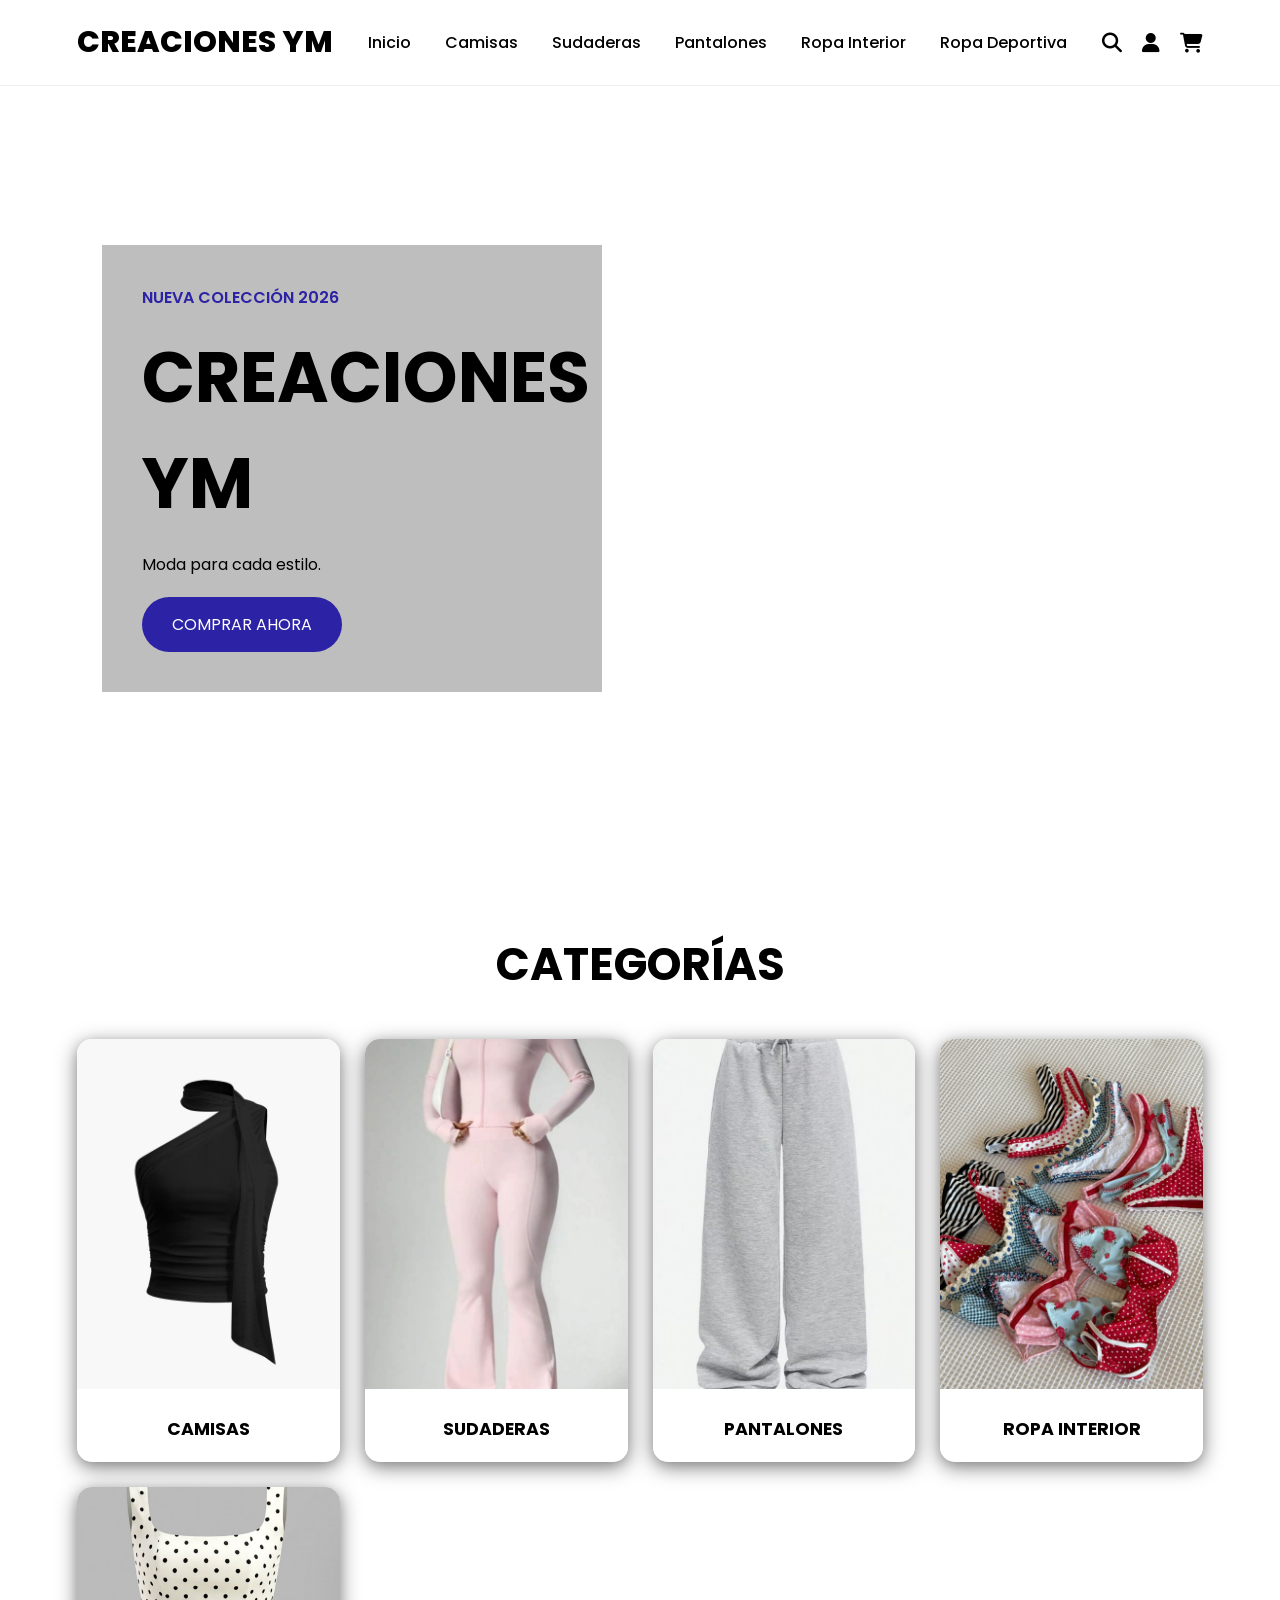
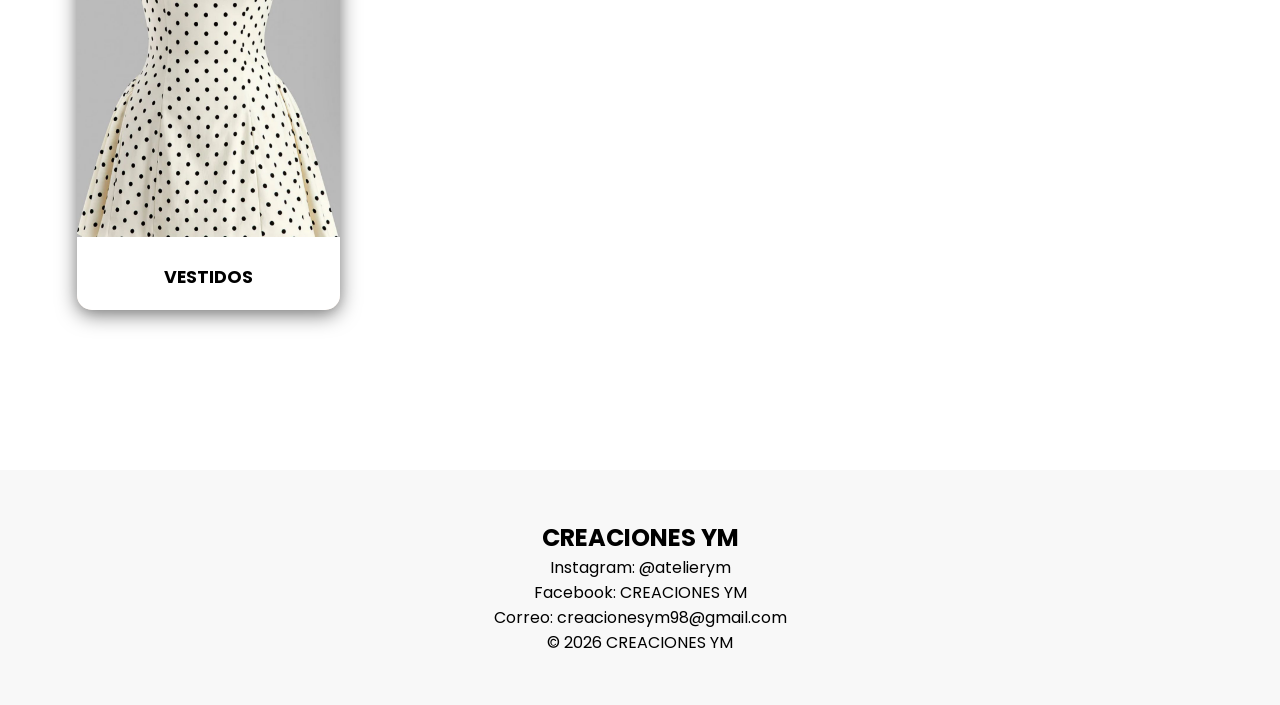
==== index.html @ eb7d3f41 "pag web" ====
<!DOCTYPE html>
<html lang="es">

<head>
	<meta charset="UTF-8">
	<meta name="viewport" content="width=device-width, initial-scale=1.0">
	<title>CREACIONES YM</title>

	<link rel="stylesheet" href="style.css">

	<link rel="stylesheet" href="https://cdnjs.cloudflare.com/ajax/libs/font-awesome/6.5.1/css/all.min.css">

	<link href="https://fonts.googleapis.com/css2?family=Poppins:wght@300;400;500;600;700;800&display=swap"
		rel="stylesheet">
</head>

<body>

	<header>

		<div class="logo">
			CREACIONES YM
		</div>

		<nav>
			<a href="#">Inicio</a>
			<a href="#">Camisas</a>
			<a href="#">Sudaderas</a>
			<a href="#">Pantalones</a>
			<a href="#">Ropa Interior</a>
			<a href="#">Ropa Deportiva</a>
		</nav>

		<div class="icons">
			<i class="fa-solid fa-magnifying-glass"></i>
			<i class="fa-solid fa-user"></i>
			<i class="fa-solid fa-cart-shopping"></i>
		</div>

	</header>

	<section class="banner">

		<div class="contenido">

			<span>NUEVA COLECCIÓN 2026</span>

			<h1>CREACIONES YM</h1>

			<p>
				Moda para cada estilo.
			</p>

			<a href="#" class="btn">
				COMPRAR AHORA
			</a>

		</div>

	</section>

	<section class="categorias">

		<h2>CATEGORÍAS</h2>

		<div class="grid">

			<a class="categorias-seccion" href="/categorias/camisas.htm">
				<div class="card">
					<img src="/IMG/CAMISAS DE MUJERES .jpg">
					<div class="nombre-categorias">
						<h3>CAMISAS</h3>
					</div>
				</div>
			</a>

			<a class="categorias-seccion" href="/categorias/sudaderas.html">
				<div class="card">
					<img src="/IMG/ropa deportiva .jpg">
					<div class="nombre-categorias">
						<h3>SUDADERAS</h3>
					</div>
				</div>
			</a>

			<a class="categorias-seccion" href="/categorias/pantalonesdesudaderas.html">

				<div class="card">
					<img src="/IMG/panatlones de sudaderas .jpg">
					<div class="nombre-categorias">
						<h3>PANTALONES</h3>
					</div>
				</div>
			</a>

			<a class="categorias-seccion" href="/categorias/ropainterior.html">
				<div class="card">
					<img src="/IMG/ropa interior .jpg">
					<div class="nombre-categorias">
						<h3>ROPA INTERIOR</h3>
					</div>
				</div>
			</a>

			<a class="categorias-seccion" href="/categorias/vestido.html">
				<div class="card">
					<img src="/IMG/vestido .jpg">
          <div class="nombre-categorias">
						<h3>VESTIDOS</h3>
					</div>
				</div>
			</a>
		</div>
		
			






	</section>





	</section>

	<footer>

		<h2>CREACIONES YM</h2>

		<p>Instagram: @atelierym</p>

		<p>Facebook: CREACIONES YM</p>

		<p>Correo: creacionesym98@gmail.com</p>

		<p>© 2026 CREACIONES YM</p>

	</footer>

</body>

</html>
---- style.css ----
* {
    margin: 0;
    padding: 0;
    box-sizing: border-box;
    font-family: 'Poppins', sans-serif;
}

body {
    background: #fff;
}

header {
    display: flex;
    justify-content: space-between;
    align-items: center;
    padding: 20px 6%;
    border-bottom: 1px solid #eee;
}

footer {
    margin-top: 80px;
    padding: 50px;
    text-align: center;
    background: #f8f8f8;
}

.logo {
    font-size: 30px;
    font-weight: 800;
}

nav a {
    text-decoration: none;
    color: #000;
    margin: 0 15px;
    font-weight: 500;
}

.icons {
    display: flex;
    gap: 20px;
    font-size: 20px;
    cursor: pointer;
}

.banner {
    height: 85vh;
    background: url('https://images.unsplash.com/photo-1441986300917-64674bd600d8?q=80&w=1600');
    background-size: cover;
    background-position: center;
    display: flex;
    align-items: center;
    padding-left: 8%;
}

.contenido {
    background: rgb(183 183 183 / 90%);
    padding: 40px;
    max-width: 500px;
}

.contenido span {
    color: #2c22a5;
    font-weight: 600;
}

.contenido h1 {
    font-size: 70px;
    margin: 15px 0;
}

.btn {
    display: inline-block;
    margin-top: 20px;
    background: #2c22a5;
    color: white;
    padding: 15px 30px;
    text-decoration: none;
    border-radius: 30px;
}

.categorias {
    padding: 80px 6%;
}

.categorias h2 {
    text-align: center;
    margin-bottom: 40px;
    font-size: 45px;
}

.grid {
    display: grid;
    grid-template-columns: repeat(auto-fit, minmax(250px, 1fr));
    gap: 25px;
}

.card {
    background: white;
    border-radius: 15px;
    overflow: hidden;
    box-shadow: 0 2px 10px rgba(0, 0, 0, .08);
}

.card img {
    width: 100%;
    height: 350px;
    object-fit: cover;
}

.img-categorias {
    width: 100%;
    height: 350px;
    object-fit: cover;
}

.nombre-categorias {
    padding: 20px;
    text-align: center;
    font-size: 15px;
}

.categorias-seccion {
    text-decoration: none;
    color: #000;
    box-shadow: 0px 5px 20px rgba(0, 0, 0, 0.5);
    border-radius: 15px ;
    background-color: #ffedde;
}
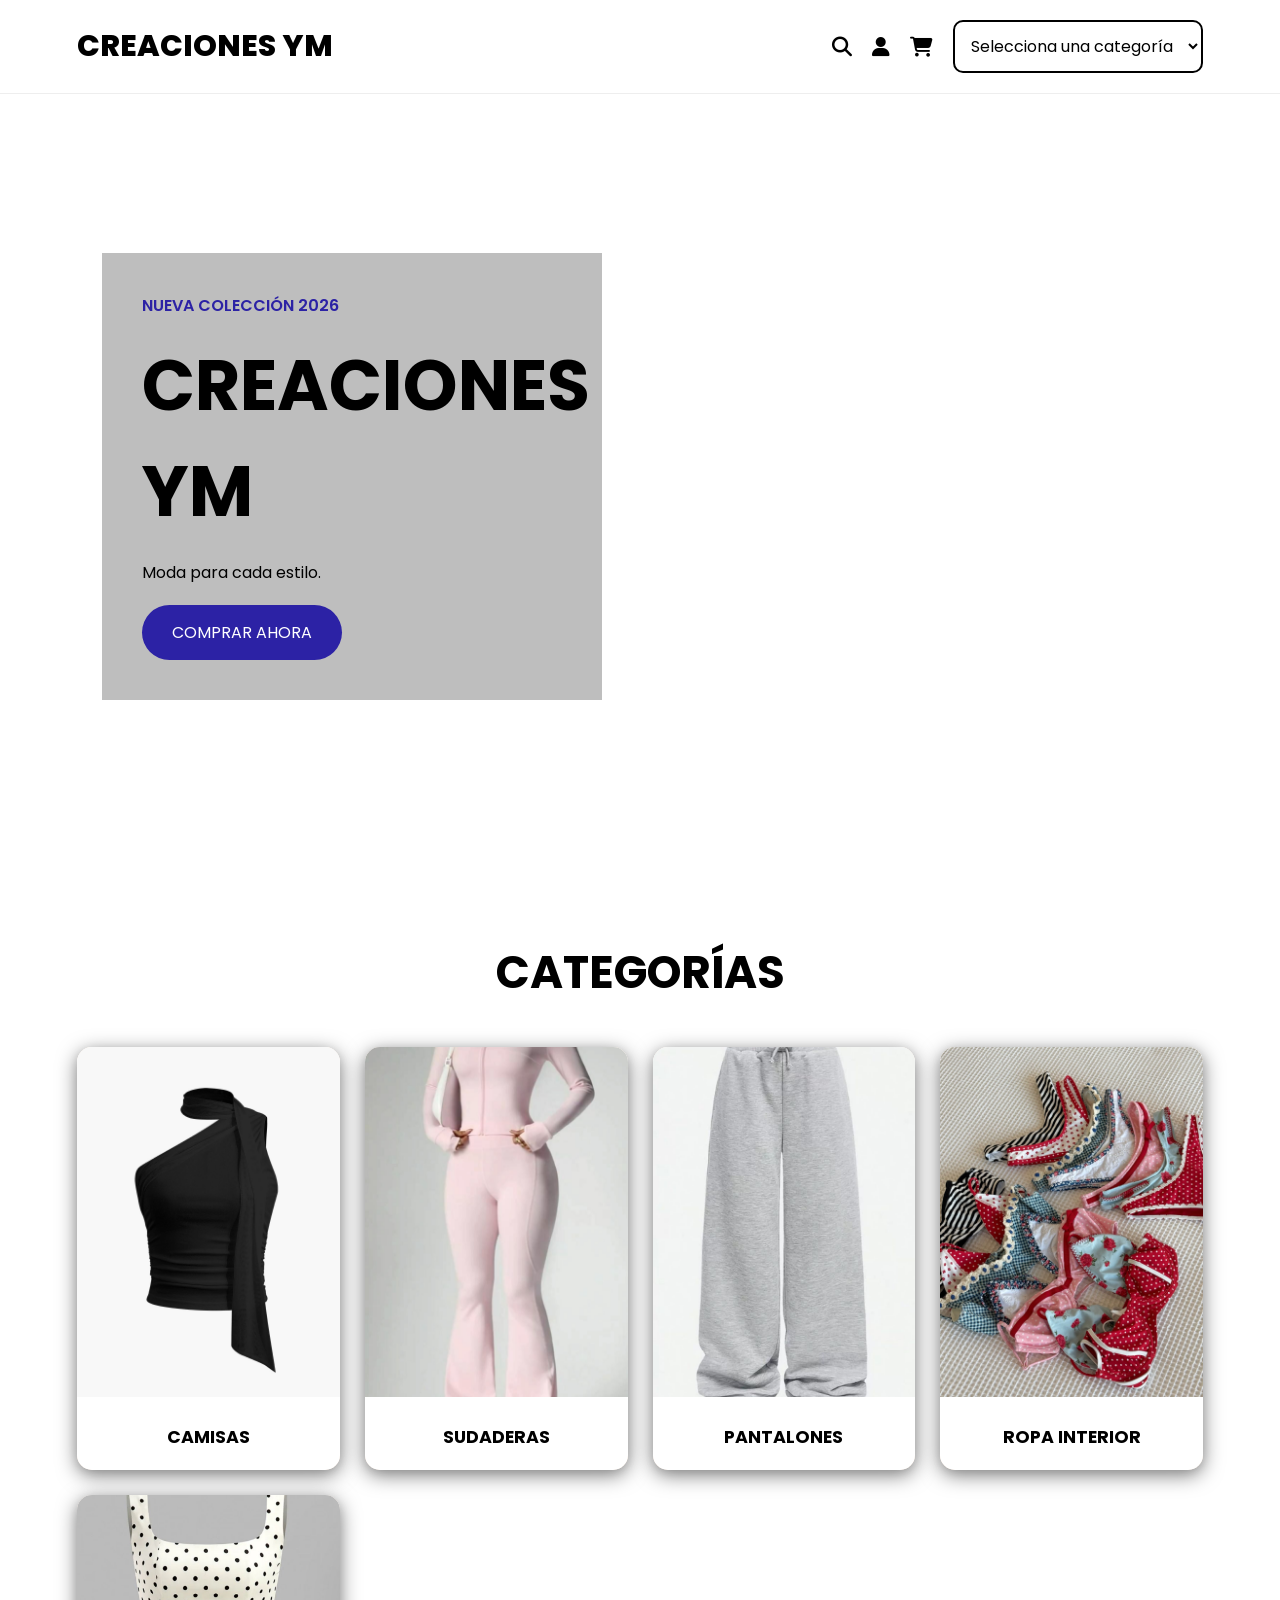
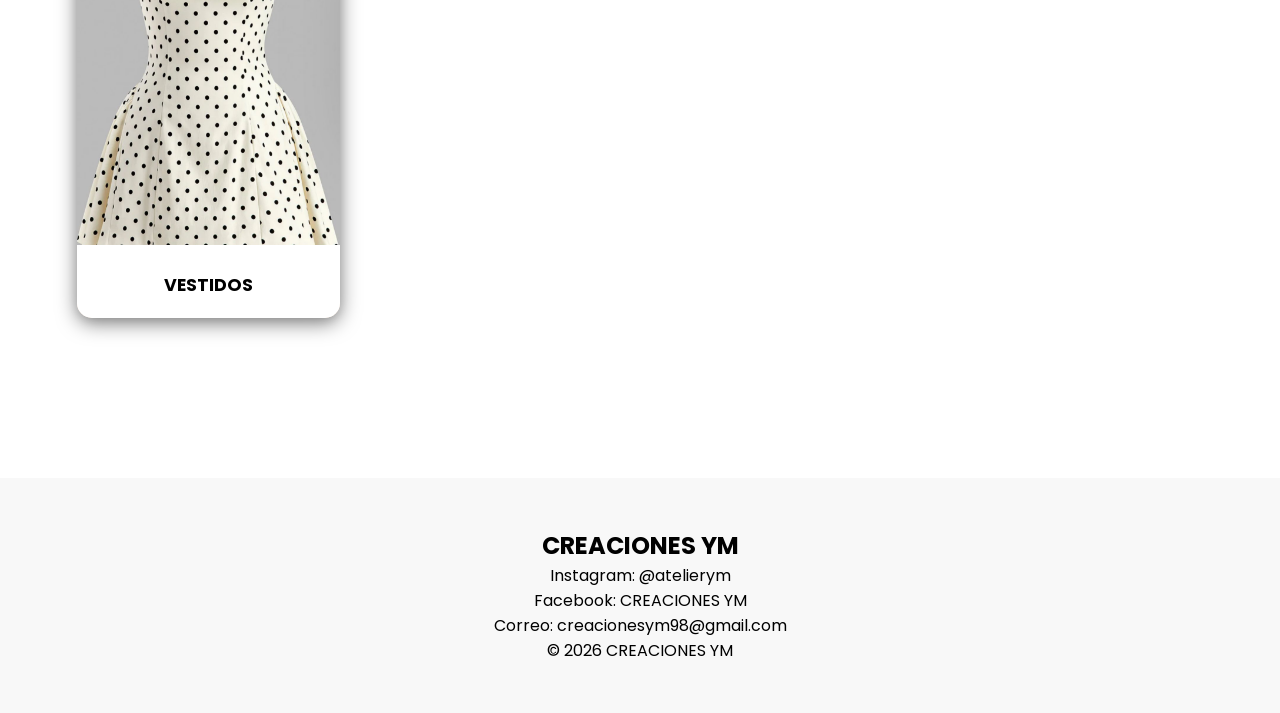
==== commit 95579805: "mejoras" ====
--- a/index.html
+++ b/index.html
@@ -2,145 +2,149 @@
 <html lang="es">
 
 <head>
-	<meta charset="UTF-8">
-	<meta name="viewport" content="width=device-width, initial-scale=1.0">
-	<title>CREACIONES YM</title>
+  <meta charset="UTF-8">
+  <meta name="viewport" content="width=device-width, initial-scale=1.0">
+  <title>CREACIONES YM</title>
 
-	<link rel="stylesheet" href="style.css">
+  <link rel="stylesheet" href="style.css">
 
-	<link rel="stylesheet" href="https://cdnjs.cloudflare.com/ajax/libs/font-awesome/6.5.1/css/all.min.css">
+  <link rel="stylesheet" href="https://cdnjs.cloudflare.com/ajax/libs/font-awesome/6.5.1/css/all.min.css">
 
-	<link href="https://fonts.googleapis.com/css2?family=Poppins:wght@300;400;500;600;700;800&display=swap"
-		rel="stylesheet">
+  <link href="https://fonts.googleapis.com/css2?family=Poppins:wght@300;400;500;600;700;800&display=swap"
+    rel="stylesheet">
 </head>
 
 <body>
 
-	<header>
+  <header>
 
-		<div class="logo">
-			CREACIONES YM
-		</div>
+    <a class="logo" href="index.html">
+      <div class="logo">
+        CREACIONES YM
+      </div>
+    </a>
 
-		<nav>
-			<a href="#">Inicio</a>
-			<a href="#">Camisas</a>
-			<a href="#">Sudaderas</a>
-			<a href="#">Pantalones</a>
-			<a href="#">Ropa Interior</a>
-			<a href="#">Ropa Deportiva</a>
-		</nav>
+    <div class="icons">
+      <i class="fa-solid fa-magnifying-glass"></i>
+      <i class="fa-solid fa-user"></i>
+      <i class="fa-solid fa-cart-shopping"></i>
+      <select id="menu" onchange="irPagina()">
+        <option value="">Selecciona una categoría</option>
+        <option value="index.html">Inicio</option>
+        <option value="camisas.html">Camisas</option>
+        <option value="sudaderas.html">Sudaderas</option>
+        <option value="pantalonesdesudaderas.html">Pantalones</option>
+        <option value="ropainterior.html">Ropa Interior</option>
+        <option value="ropadeportiva.html">Ropa Deportiva</option>
+      </select>
+    </div>
 
-		<div class="icons">
-			<i class="fa-solid fa-magnifying-glass"></i>
-			<i class="fa-solid fa-user"></i>
-			<i class="fa-solid fa-cart-shopping"></i>
-		</div>
+  </header>
 
-	</header>
+  <section class="banner">
 
-	<section class="banner">
+    <div class="contenido">
 
-		<div class="contenido">
+      <span>NUEVA COLECCIÓN 2026</span>
 
-			<span>NUEVA COLECCIÓN 2026</span>
+      <h1>CREACIONES YM</h1>
 
-			<h1>CREACIONES YM</h1>
+      <p>
+        Moda para cada estilo.
+      </p>
 
-			<p>
-				Moda para cada estilo.
-			</p>
+      <a href="#" class="btn">
+        COMPRAR AHORA
+      </a>
 
-			<a href="#" class="btn">
-				COMPRAR AHORA
-			</a>
+    </div>
 
-		</div>
+  </section>
 
-	</section>
+  <section class="categorias">
 
-	<section class="categorias">
+    <h2>CATEGORÍAS</h2>
 
-		<h2>CATEGORÍAS</h2>
+    <div class="grid">
 
-		<div class="grid">
+      <a class="categorias-seccion" href="/categorias/camisas.html">
+        <div class="card">
+          <img src="/IMG/CAMISAS DE MUJERES .jpg">
+          <div class="nombre-categorias">
+            <h3>CAMISAS</h3>
+          </div>
+        </div>
+      </a>
 
-			<a class="categorias-seccion" href="/categorias/camisas.htm">
-				<div class="card">
-					<img src="/IMG/CAMISAS DE MUJERES .jpg">
-					<div class="nombre-categorias">
-						<h3>CAMISAS</h3>
-					</div>
-				</div>
-			</a>
+      <a class="categorias-seccion" href="/categorias/sudaderas.html">
+        <div class="card">
+          <img src="/IMG/ropa deportiva .jpg">
+          <div class="nombre-categorias">
+            <h3>SUDADERAS</h3>
+          </div>
+        </div>
+      </a>
 
-			<a class="categorias-seccion" href="/categorias/sudaderas.html">
-				<div class="card">
-					<img src="/IMG/ropa deportiva .jpg">
-					<div class="nombre-categorias">
-						<h3>SUDADERAS</h3>
-					</div>
-				</div>
-			</a>
+      <a class="categorias-seccion" href="/categorias/pantalonesdesudaderas.html">
 
-			<a class="categorias-seccion" href="/categorias/pantalonesdesudaderas.html">
+        <div class="card">
+          <img src="/IMG/panatlones de sudaderas .jpg">
+          <div class="nombre-categorias">
+            <h3>PANTALONES</h3>
+          </div>
+        </div>
+      </a>
 
-				<div class="card">
-					<img src="/IMG/panatlones de sudaderas .jpg">
-					<div class="nombre-categorias">
-						<h3>PANTALONES</h3>
-					</div>
-				</div>
-			</a>
+      <a class="categorias-seccion" href="/categorias/ropainterior.html">
+        <div class="card">
+          <img src="/IMG/ropa interior .jpg">
+          <div class="nombre-categorias">
+            <h3>ROPA INTERIOR</h3>
+          </div>
+        </div>
+      </a>
 
-			<a class="categorias-seccion" href="/categorias/ropainterior.html">
-				<div class="card">
-					<img src="/IMG/ropa interior .jpg">
-					<div class="nombre-categorias">
-						<h3>ROPA INTERIOR</h3>
-					</div>
-				</div>
-			</a>
-
-			<a class="categorias-seccion" href="/categorias/vestido.html">
-				<div class="card">
-					<img src="/IMG/vestido .jpg">
+      <a class="categorias-seccion" href="/categorias/vestido.html">
+        <div class="card">
+          <img src="/IMG/vestido .jpg">
           <div class="nombre-categorias">
-						<h3>VESTIDOS</h3>
-					</div>
-				</div>
-			</a>
-		</div>
-		
-			
+            <h3>VESTIDOS</h3>
+          </div>
+        </div>
+      </a>
+    </div>
 
 
 
 
 
 
-	</section>
+
+
+  </section>
 
 
 
 
 
-	</section>
+  </section>
 
-	<footer>
+  <footer>
 
-		<h2>CREACIONES YM</h2>
+    <h2>CREACIONES YM</h2>
 
-		<p>Instagram: @atelierym</p>
+    <p>Instagram: @atelierym</p>
 
-		<p>Facebook: CREACIONES YM</p>
+    <p>Facebook: CREACIONES YM</p>
 
-		<p>Correo: creacionesym98@gmail.com</p>
+    <p>Correo: creacionesym98@gmail.com</p>
 
-		<p>© 2026 CREACIONES YM</p>
+    <p>© 2026 CREACIONES YM</p>
 
-	</footer>
+  </footer>
 
 </body>
 
+<script src="script.js"></script>
+
 </html>
--- a/style.css
+++ b/style.css
@@ -27,6 +27,8 @@
 .logo {
     font-size: 30px;
     font-weight: 800;
+    text-decoration: none;
+    color: #000;
 }
 
 nav a {
@@ -41,7 +43,9 @@
     gap: 20px;
     font-size: 20px;
     cursor: pointer;
+    align-items: center;
 }
+
 
 .banner {
     height: 85vh;
@@ -126,4 +130,34 @@
     box-shadow: 0px 5px 20px rgba(0, 0, 0, 0.5);
     border-radius: 15px ;
     background-color: #ffedde;
+}
+
+label{
+    font-family: Arial, sans-serif;
+    font-size:18px;
+    color:#2c22a5;
+    font-weight:bold;
+}
+
+#menu{
+    width:250px;
+    padding:12px;
+    border:2px solid #000;
+    border-radius:10px;
+    background:#ffffff;
+    color:#000000;
+    font-size:16px;
+    cursor:pointer;
+    outline:none;
+    transition:0.3s;
+}
+
+#menu:hover{
+    border-color:#2c22a5;
+    box-shadow:0 0 10px rgba(45, 34, 165, 0.363);
+}
+
+#menu:focus{
+    border-color:#2c22a5;
+    box-shadow:0 0 15px rgba(45, 34, 165, 0.363);
 }
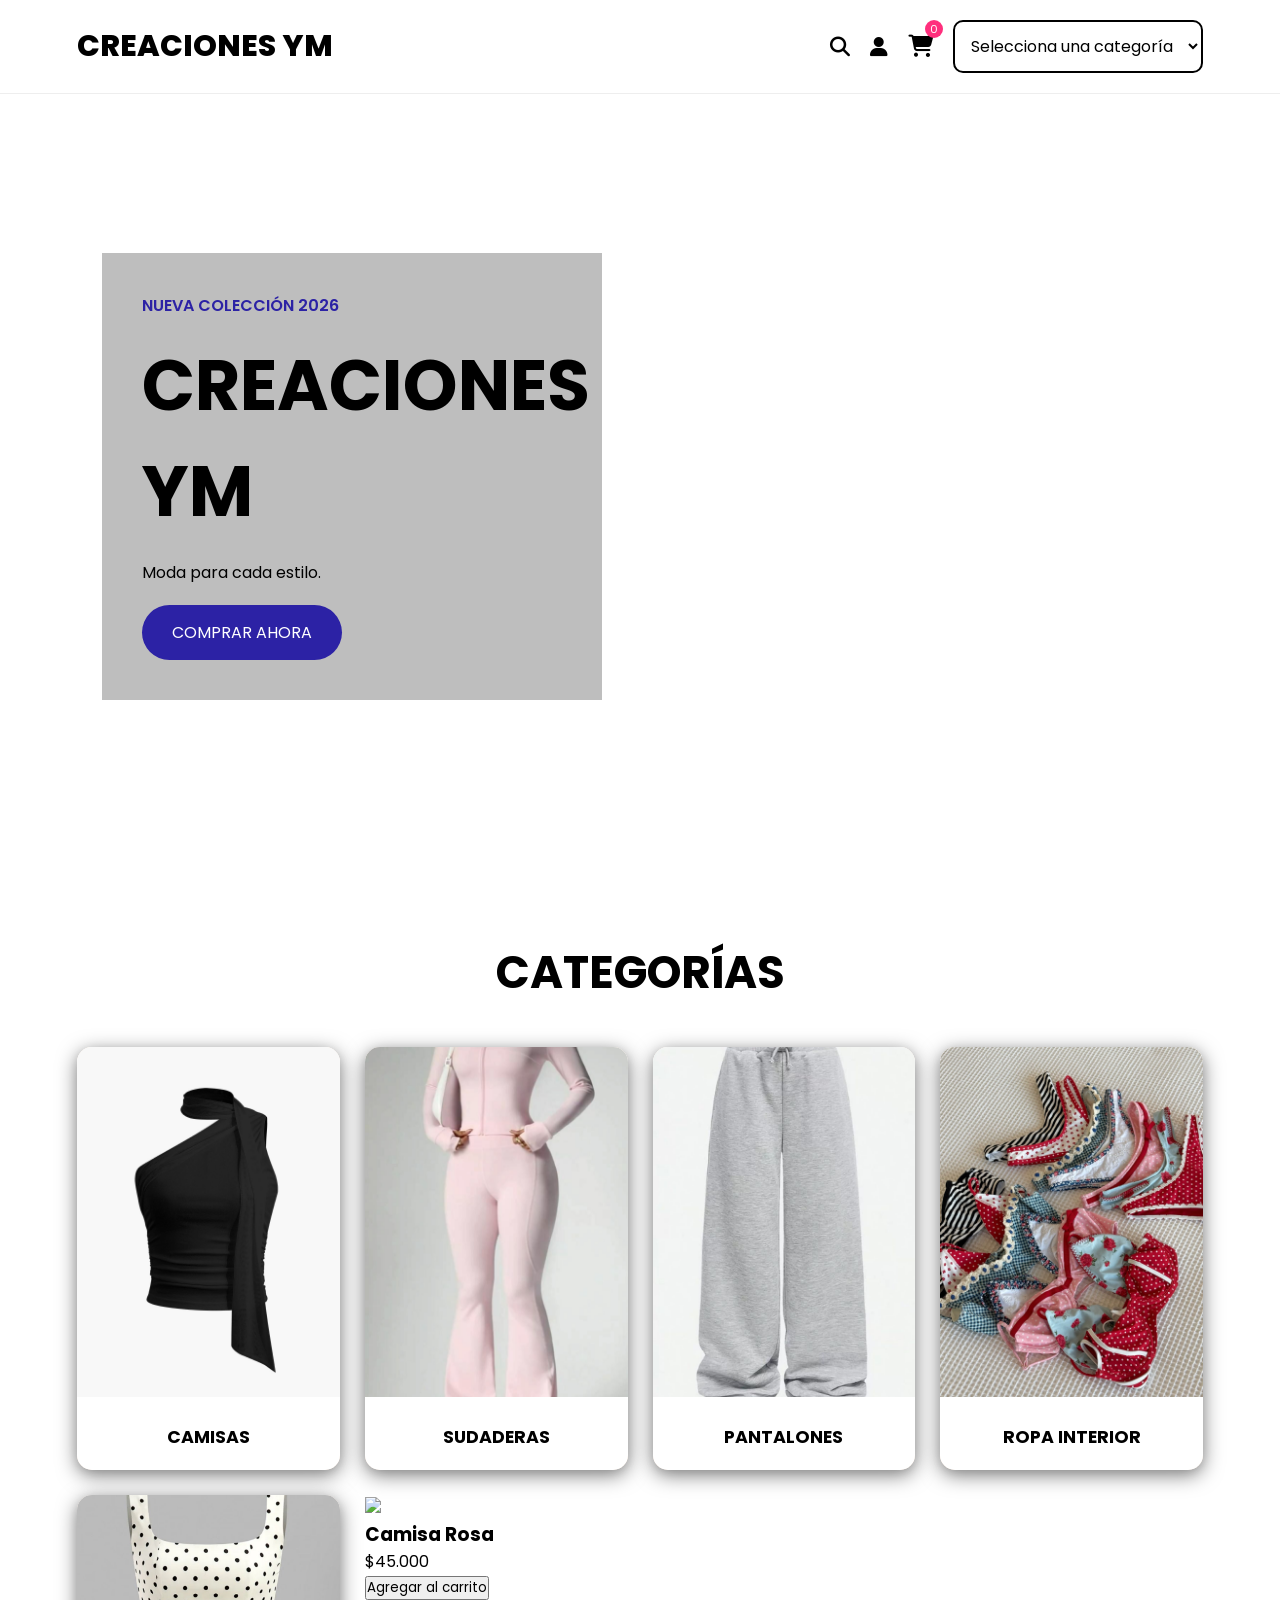
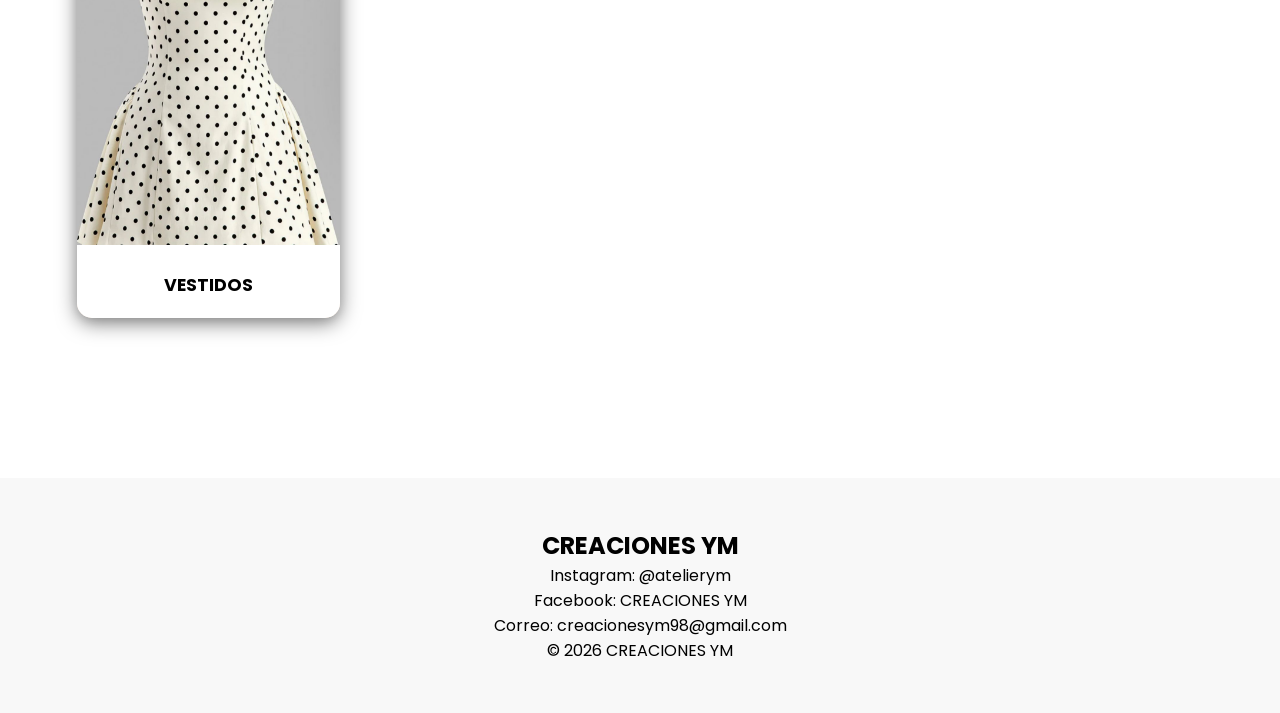
==== commit d5b30d15: "pag web" ====
--- a/index.html
+++ b/index.html
@@ -27,15 +27,18 @@
     <div class="icons">
       <i class="fa-solid fa-magnifying-glass"></i>
       <i class="fa-solid fa-user"></i>
-      <i class="fa-solid fa-cart-shopping"></i>
+      <div class="icono-carrito" onclick="abrirCarrito()">
+        <i class="fa-solid fa-cart-shopping"></i>
+        <span id="contador-carrito">0</span>
+      </div>
       <select id="menu" onchange="irPagina()">
         <option value="">Selecciona una categoría</option>
-        <option value="index.html">Inicio</option>
-        <option value="camisas.html">Camisas</option>
-        <option value="sudaderas.html">Sudaderas</option>
-        <option value="pantalonesdesudaderas.html">Pantalones</option>
-        <option value="ropainterior.html">Ropa Interior</option>
-        <option value="ropadeportiva.html">Ropa Deportiva</option>
+        <option value="/index.html">Inicio</option>
+        <option value="/categorias/camisas.html">Camisas</option>
+        <option value="/categorias/sudaderas.html">Sudaderas</option>
+        <option value="/categorias/pantalonesdesudaderas.html">Pantalones</option>
+        <option value="/categorias/ropainterior.html">Ropa Interior</option>
+        <option value="/categorias/ropadeportiva.html">Ropa Deportiva</option>
       </select>
     </div>
 
@@ -112,6 +115,21 @@
           </div>
         </div>
       </a>
+
+      <div class="producto">
+
+        <img src="img/camisa1.jpg">
+
+        <h3>Camisa Rosa</h3>
+
+        <p>$45.000</p>
+
+        <button onclick="agregarAlCarrito('Camisa Rosa', 45000)">
+          Agregar al carrito
+        </button>
+
+      </div>
+      
     </div>
 
 
@@ -143,8 +161,33 @@
 
   </footer>
 
+  <div id="carrito" class="carrito">
+
+    <div class="carrito-contenido">
+
+      <span class="cerrar-carrito" onclick="cerrarCarrito()">&times;</span>
+
+      <h2>Mi carrito</h2>
+
+      <div id="productos-carrito">
+        <p>Tu carrito está vacío.</p>
+      </div>
+
+      <div class="total-carrito">
+        <strong>Total:</strong>
+        <span id="total">$0</span>
+      </div>
+
+      <button class="btn-comprar" onclick="finalizarCompra()">
+        Comprar ahora
+      </button>
+
+    </div>
+
+  </div>
+
 </body>
 
-<script src="script.js"></script>
+<script src="/script.js"></script>
 
 </html>
--- a/style.css
+++ b/style.css
@@ -160,4 +160,90 @@
 #menu:focus{
     border-color:#2c22a5;
     box-shadow:0 0 15px rgba(45, 34, 165, 0.363);
+}
+
+/*  CARRITO */
+
+.icono-carrito {
+    position: relative;
+    cursor: pointer;
+    font-size: 22px;
+}
+
+#contador-carrito {
+    position: absolute;
+    top: -10px;
+    right: -10px;
+    background: #ff2f7d;
+    color: white;
+    border-radius: 50%;
+    width: 18px;
+    height: 18px;
+    font-size: 11px;
+    display: flex;
+    align-items: center;
+    justify-content: center;
+}
+
+/* Fondo del carrito */
+.carrito {
+    display: none;
+    position: fixed;
+    z-index: 1000;
+    right: 0;
+    top: 0;
+    width: 100%;
+    height: 100%;
+    background: rgba(0,0,0,0.4);
+}
+
+/* Ventana */
+.carrito-contenido {
+    position: absolute;
+    right: 0;
+    top: 0;
+    width: 380px;
+    height: 100%;
+    background: white;
+    padding: 30px;
+    box-sizing: border-box;
+    overflow-y: auto;
+}
+
+.carrito-contenido h2 {
+    margin-top: 20px;
+    color: #222;
+}
+
+.cerrar-carrito {
+    position: absolute;
+    right: 20px;
+    top: 15px;
+    font-size: 30px;
+    cursor: pointer;
+}
+
+.total-carrito {
+    display: flex;
+    justify-content: space-between;
+    margin-top: 30px;
+    padding-top: 20px;
+    border-top: 1px solid #ddd;
+    font-size: 20px;
+}
+
+.btn-comprar {
+    width: 100%;
+    margin-top: 20px;
+    padding: 14px;
+    border: none;
+    border-radius: 8px;
+    background: #ff2f7d;
+    color: white;
+    font-size: 16px;
+    cursor: pointer;
+}
+
+.btn-comprar:hover {
+    background: #e51f69;
 }
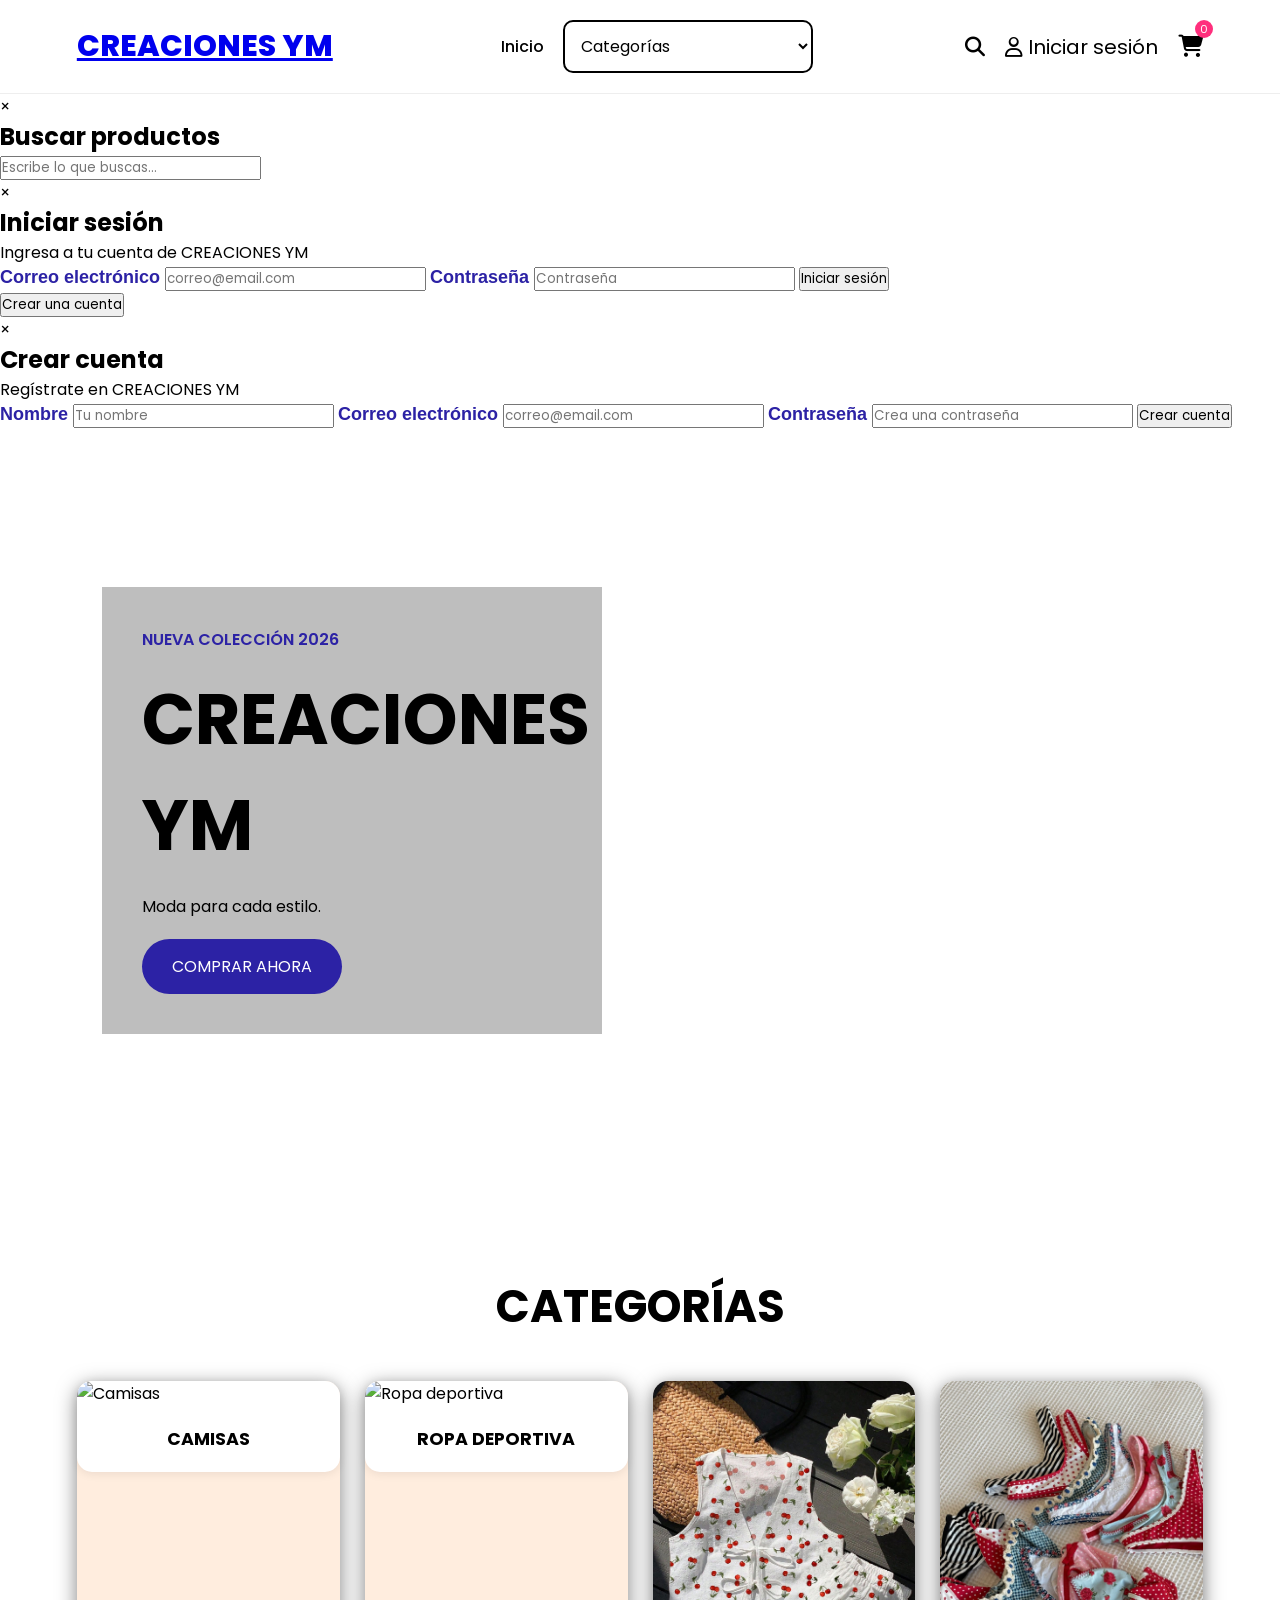
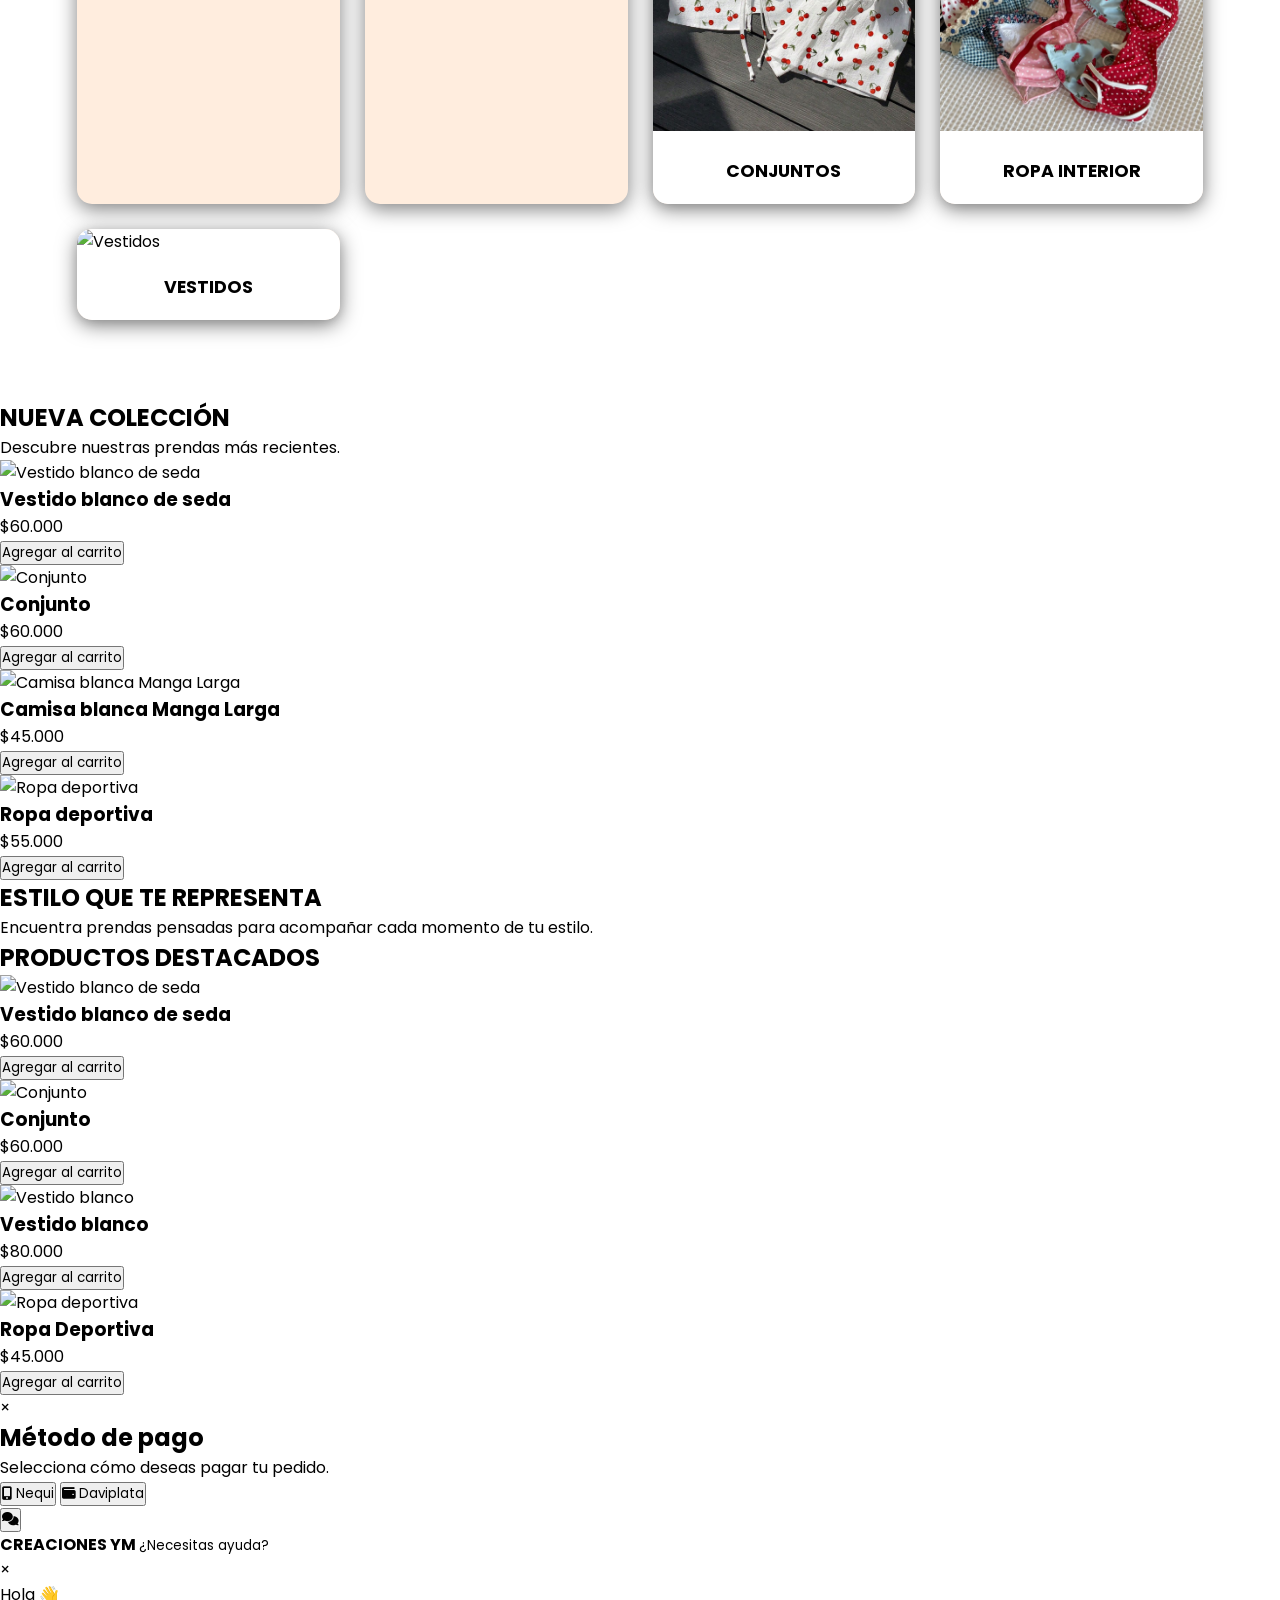
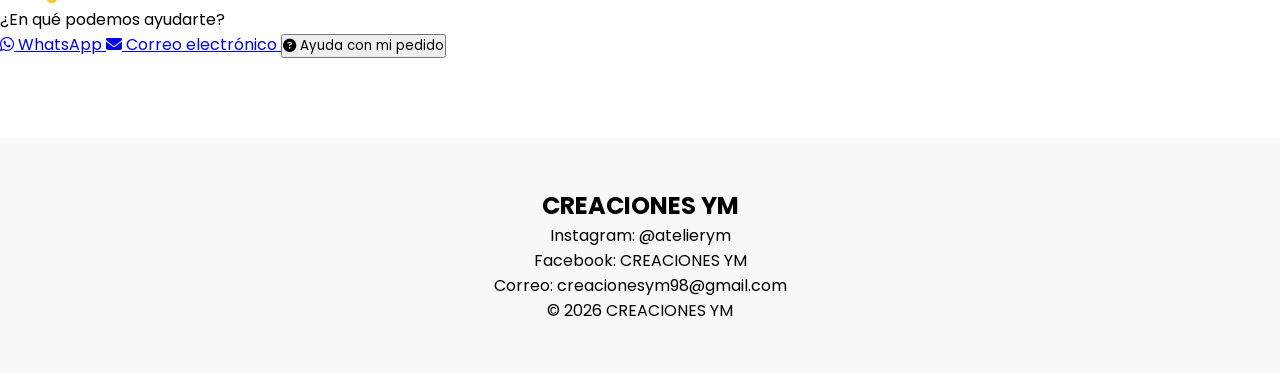
==== commit 1da24f9a: "Update index.html" ====
--- a/index.html
+++ b/index.html
@@ -2,192 +2,1002 @@
 <html lang="es">
 
 <head>
-  <meta charset="UTF-8">
-  <meta name="viewport" content="width=device-width, initial-scale=1.0">
-  <title>CREACIONES YM</title>
-
-  <link rel="stylesheet" href="style.css">
-
-  <link rel="stylesheet" href="https://cdnjs.cloudflare.com/ajax/libs/font-awesome/6.5.1/css/all.min.css">
-
-  <link href="https://fonts.googleapis.com/css2?family=Poppins:wght@300;400;500;600;700;800&display=swap"
-    rel="stylesheet">
+
+    <meta charset="UTF-8">
+
+    <meta name="viewport" content="width=device-width, initial-scale=1.0">
+
+    <title>CREACIONES YM</title>
+
+    <link rel="stylesheet" href="style.css">
+
+    <!-- ICONOS -->
+    <link rel="stylesheet"
+        href="https://cdnjs.cloudflare.com/ajax/libs/font-awesome/6.5.1/css/all.min.css">
+
+    <!-- FUENTES -->
+    <link href="https://fonts.googleapis.com/css2?family=Cormorant+Garamond:ital,wght@0,400;0,500;0,600;1,400;1,500;1,600&family=Poppins:wght@300;400;500;600;700;800&display=swap"
+        rel="stylesheet">
+
 </head>
 
 <body>
 
-  <header>
-
-    <a class="logo" href="index.html">
-      <div class="logo">
+
+<!-- =========================================
+     HEADER
+========================================= -->
+
+<header>
+
+    <div class="logo">
+        <a href="/index.html">CREACIONES YM</a>
+    </div>
+
+
+    <nav>
+
+        <a href="/index.html">
+            Inicio
+        </a>
+
+        <select id="menu"
+            onchange="if(this.value) window.location.href=this.value">
+
+            <option value="">
+                Categorías
+            </option>
+
+            <option value="/categorias/camisas.html">
+                Camisas
+            </option>
+
+            <option value="/categorias/conjuntos.html">
+                Conjuntos
+            </option>
+
+            <option value="/categorias/ropadepotiva.html">
+                Ropa deportiva 
+            </option>
+
+            <option value="/categorias/ropainterior.html">
+                Ropa Interior
+            </option>
+
+            <option value="/categorias/vestidos.html">
+                Vestidos
+            </option>
+
+        </select>
+
+    </nav>
+
+
+    <div class="icons">
+
+        <!-- BUSCAR -->
+
+        <div class="icono-buscador"
+            onclick="abrirBuscador()">
+
+            <i class="fa-solid fa-magnifying-glass"></i>
+
+        </div>
+
+
+        <!-- INICIAR SESIÓN -->
+
+        <div class="icono-usuario"
+            onclick="abrirLogin()">
+
+            <i class="fa-regular fa-user"></i>
+
+            <span>
+                Iniciar sesión
+            </span>
+
+        </div>
+
+
+        <!-- CARRITO -->
+
+        <div class="icono-carrito"
+            onclick="abrirCarrito()">
+
+            <i class="fa-solid fa-cart-shopping"></i>
+
+            <span id="contador-carrito">
+                0
+            </span>
+
+        </div>
+
+    </div>
+
+</header>
+
+
+
+<!-- =========================================
+     BUSCADOR
+========================================= -->
+
+<div id="buscador" class="buscador">
+
+    <div class="buscador-contenido">
+
+        <span class="cerrar-buscador"
+            onclick="cerrarBuscador()">
+            &times;
+        </span>
+
+        <h2>
+            Buscar productos
+        </h2>
+
+        <input
+            type="text"
+            id="campo-busqueda"
+            placeholder="Escribe lo que buscas..."
+            onkeyup="buscarProducto()">
+
+        <div id="resultados-busqueda"></div>
+
+    </div>
+
+</div>
+
+
+
+<!-- =========================================
+     INICIAR SESIÓN
+========================================= -->
+
+<div id="login" class="ventana-modal">
+
+    <div class="login-contenido">
+
+        <span class="cerrar-modal"
+            onclick="cerrarLogin()">
+            &times;
+        </span>
+
+        <h2>
+            Iniciar sesión
+        </h2>
+
+        <p class="modal-subtitulo">
+            Ingresa a tu cuenta de CREACIONES YM
+        </p>
+
+        <form onsubmit="iniciarSesion(event)">
+
+            <label>
+                Correo electrónico
+            </label>
+
+            <input
+                type="email"
+                id="correo-login"
+                placeholder="correo@email.com"
+                required>
+
+            <label>
+                Contraseña
+            </label>
+
+            <input
+                type="password"
+                id="password-login"
+                placeholder="Contraseña"
+                required>
+
+            <button type="submit"
+                class="btn-modal">
+
+                Iniciar sesión
+
+            </button>
+
+        </form>
+
+        <p id="mensaje-login"
+            class="mensaje-login">
+        </p>
+
+        <button
+            class="btn-crear-cuenta"
+            onclick="mostrarRegistro()">
+
+            Crear una cuenta
+
+        </button>
+
+    </div>
+
+</div>
+
+
+
+<!-- =========================================
+     CREAR CUENTA
+========================================= -->
+
+<div id="registro" class="ventana-modal">
+
+    <div class="login-contenido">
+
+        <span class="cerrar-modal"
+            onclick="cerrarRegistro()">
+            &times;
+        </span>
+
+        <h2>
+            Crear cuenta
+        </h2>
+
+        <p class="modal-subtitulo">
+            Regístrate en CREACIONES YM
+        </p>
+
+        <form onsubmit="crearCuenta(event)">
+
+            <label>
+                Nombre
+            </label>
+
+            <input
+                type="text"
+                id="nombre-registro"
+                placeholder="Tu nombre"
+                required>
+
+            <label>
+                Correo electrónico
+            </label>
+
+            <input
+                type="email"
+                id="correo-registro"
+                placeholder="correo@email.com"
+                required>
+
+            <label>
+                Contraseña
+            </label>
+
+            <input
+                type="password"
+                id="password-registro"
+                placeholder="Crea una contraseña"
+                required>
+
+            <button type="submit"
+                class="btn-modal">
+
+                Crear cuenta
+
+            </button>
+
+        </form>
+
+        <p id="mensaje-registro"
+            class="mensaje-login">
+        </p>
+
+    </div>
+
+</div>
+
+
+
+<!-- =========================================
+     BANNER
+========================================= -->
+
+<section class="banner">
+
+    <div class="contenido">
+
+        <span>
+            NUEVA COLECCIÓN 2026
+        </span>
+
+        <h1>
+            CREACIONES YM
+        </h1>
+
+        <p>
+            Moda para cada estilo.
+        </p>
+
+        <a href="#coleccion-nueva"
+            class="btn">
+
+            COMPRAR AHORA
+
+        </a>
+
+    </div>
+
+</section>
+
+
+
+<!-- =========================================
+     CATEGORÍAS
+========================================= -->
+
+<section class="categorias">
+
+    <h2>
+        CATEGORÍAS
+    </h2>
+
+    <div class="grid">
+
+
+        <!-- CAMISAS -->
+
+        <a class="categorias-seccion"
+            href="/categorias/camisas.html">
+
+            <div class="card">
+
+                <img src="/IMG/camisas 1.jpg"
+                    alt="Camisas">
+
+                <div class="nombre-categorias">
+
+                    <h3>
+                        CAMISAS
+                    </h3>
+
+                </div>
+
+            </div>
+
+        </a>
+
+
+
+        <!-- ROPA DEPORTIVA -->
+
+        <a class="categorias-seccion"
+            href="/categorias/ropadepotiva.html">
+
+            <div class="card">
+
+                <img src="/IMG/ropa deportiva 1.jpg"
+                    alt="Ropa deportiva">
+
+                <div class="nombre-categorias">
+
+                    <h3>
+                        ROPA DEPORTIVA
+                    </h3>
+
+                </div>
+
+            </div>
+
+        </a>
+
+
+
+        <!-- CONJUNTOS -->
+
+        <a class="categorias-seccion"
+            href="/categorias/conjuntos.html">
+
+            <div class="card">
+
+                <img src="/IMG/conjuntos .jpg"
+                    alt="Conjuntos">
+
+                <div class="nombre-categorias">
+
+                    <h3>
+                        CONJUNTOS
+                    </h3>
+
+                </div>
+
+            </div>
+
+        </a>
+
+
+
+        <!-- ROPA INTERIOR -->
+
+        <a class="categorias-seccion"
+            href="/categorias/ropainterior.html">
+
+            <div class="card">
+
+                <img src="/IMG/ropa interior .jpg"
+                    alt="Ropa interior">
+
+                <div class="nombre-categorias">
+
+                    <h3>
+                        ROPA INTERIOR
+                    </h3>
+
+                </div>
+
+            </div>
+
+        </a>
+
+
+
+        <!-- VESTIDOS -->
+
+        <a class="categorias-seccion"
+            href="/categorias/vestidos.html">
+
+            <div class="card">
+
+                <img src="/IMG/vestido 1.jpg"
+                    alt="Vestidos">
+
+                <div class="nombre-categorias">
+
+                    <h3>
+                        VESTIDOS
+                    </h3>
+
+                </div>
+
+            </div>
+
+        </a>
+
+    </div>
+
+</section>
+
+
+
+<!-- =========================================
+     NUEVA COLECCIÓN
+========================================= -->
+
+<section class="coleccion-nueva"
+    id="coleccion-nueva">
+
+    <h2>
+        NUEVA COLECCIÓN
+    </h2>
+
+    <p class="coleccion-descripcion">
+        Descubre nuestras prendas más recientes.
+    </p>
+
+    <div class="productos-grid">
+
+
+        <div class="producto">
+
+            <img src="/IMG/vestido 1.jpg"
+                alt="Vestido blanco de seda">
+
+            <div class="producto-info">
+
+                <h3>
+                    Vestido blanco de seda
+                </h3>
+
+                <p class="precio">
+                    $60.000
+                </p>
+
+                <button
+                    class="btn-producto"
+                    onclick="agregarAlCarrito('Vestido blanco de seda', 60000)">
+
+                    Agregar al carrito
+
+                </button>
+
+            </div>
+
+        </div>
+
+
+
+        <div class="producto">
+
+            <img src="/IMG/conjuntos categorias  (3).jpg"
+                alt="Conjunto">
+
+            <div class="producto-info">
+
+                <h3>
+                    Conjunto
+                </h3>
+
+                <p class="precio">
+                    $60.000
+                </p>
+
+                <button
+                    class="btn-producto"
+                    onclick="agregarAlCarrito('Conjunto', 60000)">
+
+                    Agregar al carrito
+
+                </button>
+
+            </div>
+
+        </div>
+
+
+
+        <div class="producto">
+
+            <img src="/IMG/camisas categorias  (3).jpg"
+                alt="Camisa blanca Manga Larga">
+
+            <div class="producto-info">
+
+                <h3>
+                    Camisa blanca Manga Larga
+                </h3>
+
+                <p class="precio">
+                    $45.000
+                </p>
+
+                <button
+                    class="btn-producto"
+                    onclick="agregarAlCarrito('Camisa blanca Manga Larga', 45000)">
+
+                    Agregar al carrito
+
+                </button>
+
+            </div>
+
+        </div>
+
+
+
+        <div class="producto">
+
+            <img src="/IMG/ropa deportiva categoria  (1).jpg"
+                alt="Ropa deportiva">
+
+            <div class="producto-info">
+
+                <h3>
+                    Ropa deportiva
+                </h3>
+
+                <p class="precio">
+                    $55.000
+                </p>
+
+                <button
+                    class="btn-producto"
+                    onclick="agregarAlCarrito('Ropa deportiva', 55000)">
+
+                    Agregar al carrito
+
+                </button>
+
+            </div>
+
+        </div>
+
+    </div>
+
+</section>
+
+
+
+<!-- =========================================
+     DESTACADA
+========================================= -->
+
+<section class="destacada">
+
+    <div class="destacada-contenido">
+
+        <h2>
+            ESTILO QUE TE REPRESENTA
+        </h2>
+
+        <p>
+            Encuentra prendas pensadas para acompañar
+            cada momento de tu estilo.
+        </p>
+
+    </div>
+
+</section>
+
+
+
+<!-- =========================================
+     PRODUCTOS DESTACADOS
+========================================= -->
+
+<section class="productos-destacados">
+
+    <h2>
+        PRODUCTOS DESTACADOS
+    </h2>
+
+    <div class="productos-grid">
+
+
+        <div class="producto">
+
+            <img src="/IMG/vestido 1.jpg"
+                alt="Vestido blanco de seda">
+
+            <div class="producto-info">
+
+                <h3>
+                    Vestido blanco de seda
+                </h3>
+
+                <p class="precio">
+                    $60.000
+                </p>
+
+                <button
+                    class="btn-producto"
+                    onclick="agregarAlCarrito('Vestido blanco de seda', 60000)">
+
+                    Agregar al carrito
+
+                </button>
+
+            </div>
+
+        </div>
+
+
+
+        <div class="producto">
+
+            <img src="/IMG/conjuntos categorias  (3).jpg"
+                alt="Conjunto">
+
+            <div class="producto-info">
+
+                <h3>
+                    Conjunto
+                </h3>
+
+                <p class="precio">
+                    $60.000
+                </p>
+
+                <button
+                    class="btn-producto"
+                    onclick="agregarAlCarrito('Conjunto', 60000)">
+
+                    Agregar al carrito
+
+                </button>
+
+            </div>
+
+        </div>
+
+
+
+        <div class="producto">
+
+            <img src="/IMG/VESTIDO CATEGORIA.jpg"
+                alt="Vestido blanco">
+
+            <div class="producto-info">
+
+                <h3>
+                    Vestido blanco
+                </h3>
+
+                <p class="precio">
+                    $80.000
+                </p>
+
+                <button
+                    class="btn-producto"
+                    onclick="agregarAlCarrito('Vestido blanco', 80000)">
+
+                    Agregar al carrito
+
+                </button>
+
+            </div>
+
+        </div>
+
+
+
+        <div class="producto">
+
+            <img src="/IMG/ropa deportiva categoria  (1).jpg"
+                alt="Ropa deportiva">
+
+            <div class="producto-info">
+
+                <h3>
+                    Ropa Deportiva
+                </h3>
+
+                <p class="precio">
+                    $45.000
+                </p>
+
+                <button
+                    class="btn-producto"
+                    onclick="agregarAlCarrito('Ropa Deportiva', 45000)">
+
+                    Agregar al carrito
+
+                </button>
+
+            </div>
+
+        </div>
+
+    </div>
+
+</section>
+
+
+
+<!-- =========================================
+     CARRITO
+========================================= -->
+
+<div id="carrito"
+    class="carrito">
+
+    <div class="carrito-contenido">
+
+        <span class="cerrar-carrito"
+            onclick="cerrarCarrito()">
+            &times;
+        </span>
+
+        <h2>
+            Mi carrito
+        </h2>
+
+        <div id="productos-carrito">
+
+            <p>
+                Tu carrito está vacío.
+            </p>
+
+        </div>
+
+        <div class="total-carrito">
+
+            <strong>
+                Total:
+            </strong>
+
+            <span id="total">
+                $0
+            </span>
+
+        </div>
+
+        <button
+            class="btn-comprar"
+            onclick="finalizarCompra()">
+
+            Comprar ahora
+
+        </button>
+
+    </div>
+
+</div>
+
+
+
+<!-- =========================================
+     MÉTODOS DE PAGO
+========================================= -->
+
+<div id="pago"
+    class="ventana-modal">
+
+    <div class="pago-contenido">
+
+        <span class="cerrar-modal"
+            onclick="cerrarPago()">
+            &times;
+        </span>
+
+        <h2>
+            Método de pago
+        </h2>
+
+        <p class="modal-subtitulo">
+            Selecciona cómo deseas pagar tu pedido.
+        </p>
+
+        <div class="metodos-pago">
+
+            <button
+                class="metodo-pago"
+                onclick="seleccionarPago('Nequi')">
+
+                <i class="fa-solid fa-mobile-screen-button"></i>
+
+                <span>
+                    Nequi
+                </span>
+
+            </button>
+
+
+            <button
+                class="metodo-pago"
+                onclick="seleccionarPago('Daviplata')">
+
+                <i class="fa-solid fa-wallet"></i>
+
+                <span>
+                    Daviplata
+                </span>
+
+            </button>
+
+        </div>
+
+        <div id="informacion-pago"
+            class="informacion-pago">
+        </div>
+
+    </div>
+
+</div>
+
+
+
+<!-- =========================================
+     MINI CHAT
+========================================= -->
+
+<div class="mini-chat">
+
+    <button
+        class="boton-chat"
+        onclick="toggleChat()">
+
+        <i class="fa-solid fa-comments"></i>
+
+    </button>
+
+
+    <div id="chat-contenido"
+        class="chat-contenido">
+
+        <div class="chat-titulo">
+
+            <div>
+
+                <strong>
+                    CREACIONES YM
+                </strong>
+
+                <small>
+                    ¿Necesitas ayuda?
+                </small>
+
+            </div>
+
+            <span onclick="toggleChat()">
+                &times;
+            </span>
+
+        </div>
+
+
+        <div class="chat-mensaje">
+
+            Hola 👋
+            <br>
+            ¿En qué podemos ayudarte?
+
+        </div>
+
+
+        <!-- WHATSAPP -->
+
+        <a
+            href="https://wa.me/573249829483?text=Hola%2C%20quiero%20informaci%C3%B3n%20sobre%20un%20producto%20de%20CREACIONES%20YM."
+            target="_blank"
+            class="chat-opcion">
+
+            <i class="fa-brands fa-whatsapp"></i>
+
+            WhatsApp
+
+        </a>
+
+
+        <!-- CORREO -->
+
+        <a
+            href="mailto:creacionesym98@gmail.com"
+            class="chat-opcion">
+
+            <i class="fa-solid fa-envelope"></i>
+
+            Correo electrónico
+
+        </a>
+
+
+        <!-- AYUDA -->
+
+        <button
+            onclick="mostrarAyuda()"
+            class="chat-opcion">
+
+            <i class="fa-solid fa-circle-question"></i>
+
+            Ayuda con mi pedido
+
+        </button>
+
+
+        <div id="chat-ayuda"
+            class="chat-ayuda">
+        </div>
+
+    </div>
+
+</div>
+
+
+
+<!-- =========================================
+     FOOTER
+========================================= -->
+
+<footer>
+
+    <h2>
         CREACIONES YM
-      </div>
-    </a>
-
-    <div class="icons">
-      <i class="fa-solid fa-magnifying-glass"></i>
-      <i class="fa-solid fa-user"></i>
-      <div class="icono-carrito" onclick="abrirCarrito()">
-        <i class="fa-solid fa-cart-shopping"></i>
-        <span id="contador-carrito">0</span>
-      </div>
-      <select id="menu" onchange="irPagina()">
-        <option value="">Selecciona una categoría</option>
-        <option value="/index.html">Inicio</option>
-        <option value="/categorias/camisas.html">Camisas</option>
-        <option value="/categorias/sudaderas.html">Sudaderas</option>
-        <option value="/categorias/pantalonesdesudaderas.html">Pantalones</option>
-        <option value="/categorias/ropainterior.html">Ropa Interior</option>
-        <option value="/categorias/ropadeportiva.html">Ropa Deportiva</option>
-      </select>
-    </div>
-
-  </header>
-
-  <section class="banner">
-
-    <div class="contenido">
-
-      <span>NUEVA COLECCIÓN 2026</span>
-
-      <h1>CREACIONES YM</h1>
-
-      <p>
-        Moda para cada estilo.
-      </p>
-
-      <a href="#" class="btn">
-        COMPRAR AHORA
-      </a>
-
-    </div>
-
-  </section>
-
-  <section class="categorias">
-
-    <h2>CATEGORÍAS</h2>
-
-    <div class="grid">
-
-      <a class="categorias-seccion" href="/categorias/camisas.html">
-        <div class="card">
-          <img src="/IMG/CAMISAS DE MUJERES .jpg">
-          <div class="nombre-categorias">
-            <h3>CAMISAS</h3>
-          </div>
-        </div>
-      </a>
-
-      <a class="categorias-seccion" href="/categorias/sudaderas.html">
-        <div class="card">
-          <img src="/IMG/ropa deportiva .jpg">
-          <div class="nombre-categorias">
-            <h3>SUDADERAS</h3>
-          </div>
-        </div>
-      </a>
-
-      <a class="categorias-seccion" href="/categorias/pantalonesdesudaderas.html">
-
-        <div class="card">
-          <img src="/IMG/panatlones de sudaderas .jpg">
-          <div class="nombre-categorias">
-            <h3>PANTALONES</h3>
-          </div>
-        </div>
-      </a>
-
-      <a class="categorias-seccion" href="/categorias/ropainterior.html">
-        <div class="card">
-          <img src="/IMG/ropa interior .jpg">
-          <div class="nombre-categorias">
-            <h3>ROPA INTERIOR</h3>
-          </div>
-        </div>
-      </a>
-
-      <a class="categorias-seccion" href="/categorias/vestido.html">
-        <div class="card">
-          <img src="/IMG/vestido .jpg">
-          <div class="nombre-categorias">
-            <h3>VESTIDOS</h3>
-          </div>
-        </div>
-      </a>
-
-      <div class="producto">
-
-        <img src="img/camisa1.jpg">
-
-        <h3>Camisa Rosa</h3>
-
-        <p>$45.000</p>
-
-        <button onclick="agregarAlCarrito('Camisa Rosa', 45000)">
-          Agregar al carrito
-        </button>
-
-      </div>
-      
-    </div>
-
-
-
-
-
-
-
-
-  </section>
-
-
-
-
-
-  </section>
-
-  <footer>
-
-    <h2>CREACIONES YM</h2>
-
-    <p>Instagram: @atelierym</p>
-
-    <p>Facebook: CREACIONES YM</p>
-
-    <p>Correo: creacionesym98@gmail.com</p>
-
-    <p>© 2026 CREACIONES YM</p>
-
-  </footer>
-
-  <div id="carrito" class="carrito">
-
-    <div class="carrito-contenido">
-
-      <span class="cerrar-carrito" onclick="cerrarCarrito()">&times;</span>
-
-      <h2>Mi carrito</h2>
-
-      <div id="productos-carrito">
-        <p>Tu carrito está vacío.</p>
-      </div>
-
-      <div class="total-carrito">
-        <strong>Total:</strong>
-        <span id="total">$0</span>
-      </div>
-
-      <button class="btn-comprar" onclick="finalizarCompra()">
-        Comprar ahora
-      </button>
-
-    </div>
-
-  </div>
+    </h2>
+
+    <p>
+        Instagram: @atelierym
+    </p>
+
+    <p>
+        Facebook: CREACIONES YM
+    </p>
+
+    <p>
+        Correo: creacionesym98@gmail.com
+    </p>
+
+    <p>
+        © 2026 CREACIONES YM
+    </p>
+
+</footer>
+
+
+
+<script src="/script.js"></script>
 
 </body>
 
-<script src="/script.js"></script>
-
-</html>+</html>
